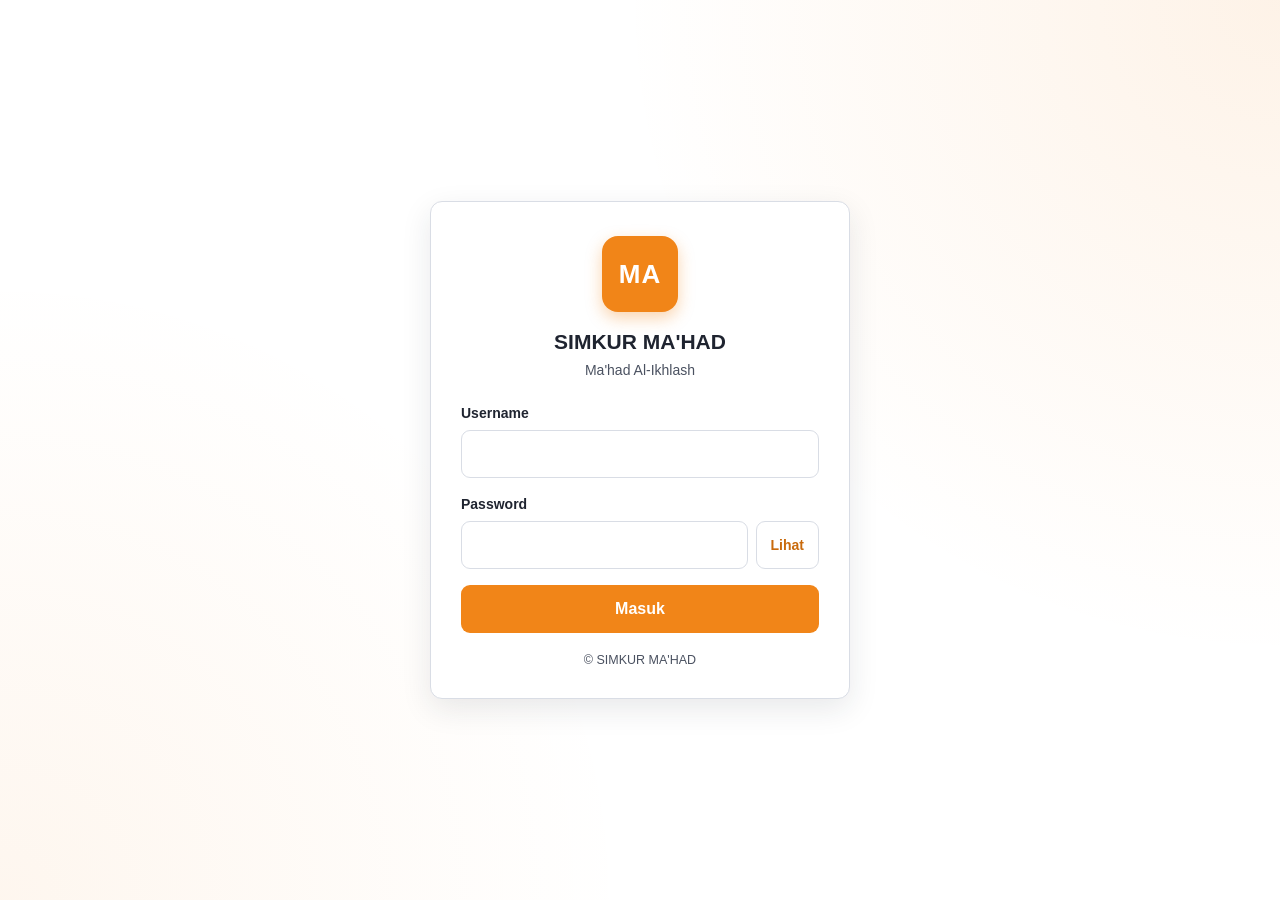
==== index.html @ 194f6f28 "first commit Co-Authored-By: Claude Sonnet 5 <noreply@anthropic.com>" ====
<!DOCTYPE html>
<html lang="id">
<head>
  <meta charset="UTF-8">
  <meta name="viewport" content="width=device-width, initial-scale=1.0, viewport-fit=cover">
  <meta name="theme-color" content="#f18518">
  <meta name="description" content="SIMKUR MA'HAD - Sistem Informasi Kurikulum & Akademik Ma'had Al-Ikhlash">
  <title>Masuk &middot; SIMKUR MA'HAD</title>
  <link rel="manifest" href="manifest.json">
  <link rel="icon" href="icons/icon-192.png">
  <link rel="apple-touch-icon" href="icons/icon-192.png">
  <link rel="stylesheet" href="css/style.css">
</head>
<body>
  <main class="auth">
    <section class="auth-card" aria-labelledby="auth-title">
      <div class="brand">
        <div class="brand-logo" aria-hidden="true">
          <!-- Placeholder logo, ganti dengan logo asli Ma'had Al-Ikhlash -->
          <span>MA</span>
        </div>
        <h1 id="auth-title" class="brand-name">SIMKUR MA'HAD</h1>
        <p class="brand-sub">Ma'had Al-Ikhlash</p>
      </div>

      <p
        id="login-error"
        class="alert alert-error"
        role="alert"
        aria-live="assertive"
        hidden
      ></p>

      <form id="login-form" novalidate>
        <div class="field">
          <label for="username">Username</label>
          <input
            type="text"
            id="username"
            name="username"
            autocomplete="username"
            autocapitalize="none"
            autocorrect="off"
            spellcheck="false"
            required
          >
        </div>

        <div class="field">
          <label for="password">Password</label>
          <div class="input-group">
            <input
              type="password"
              id="password"
              name="password"
              autocomplete="current-password"
              required
            >
            <button
              type="button"
              id="toggle-password"
              class="input-addon"
              aria-label="Tampilkan password"
              aria-pressed="false"
            >Lihat</button>
          </div>
        </div>

        <button type="submit" id="login-submit" class="btn btn-primary">
          Masuk
        </button>
      </form>

      <p class="auth-foot">&copy; SIMKUR MA'HAD</p>
    </section>
  </main>

  <script src="js/api.js"></script>
  <script src="js/app.js"></script>
  <script>
    if ('serviceWorker' in navigator) {
      window.addEventListener('load', function () {
        navigator.serviceWorker.register('sw.js').catch(function (err) {
          console.warn('Registrasi service worker gagal:', err);
        });
      });
    }
  </script>
</body>
</html>
---- css/style.css ----
/* SIMKUR MA'HAD - Login styles
 * Mobile-first, high-contrast (dipakai outdoor di lingkungan pesantren).
 * Aksen utama: #f18518
 */

:root {
  --accent: #f18518;
  --accent-dark: #c96a0c;
  --accent-darker: #a8560a;

  --ink: #1f2430;          /* teks utama, kontras tinggi vs putih */
  --ink-soft: #4a5160;
  --line: #d9dde5;

  --bg: #ffffff;
  --surface: #ffffff;
  --field-bg: #ffffff;

  --error-bg: #fde8e8;
  --error-ink: #9b1c1c;
  --error-line: #f4b4b4;

  --radius: 12px;
  --radius-sm: 9px;
  --tap: 48px;            /* > 44px minimum */
  --shadow: 0 10px 30px rgba(31, 36, 48, 0.10);
}

* {
  box-sizing: border-box;
}

html, body {
  margin: 0;
  padding: 0;
}

body {
  min-height: 100vh;
  min-height: 100dvh;
  background-color: var(--bg);
  /* motif islami halus: garis geometris tipis, tidak norak */
  background-image:
    radial-gradient(circle at 100% 0%, rgba(241, 133, 24, 0.10), transparent 42%),
    radial-gradient(circle at 0% 100%, rgba(241, 133, 24, 0.07), transparent 40%);
  background-attachment: fixed;
  color: var(--ink);
  font-family: "Segoe UI", Roboto, -apple-system, BlinkMacSystemFont, "Helvetica Neue", Arial, sans-serif;
  font-size: 16px;
  line-height: 1.5;
  -webkit-font-smoothing: antialiased;
}

.auth {
  display: flex;
  align-items: center;
  justify-content: center;
  min-height: 100vh;
  min-height: 100dvh;
  padding: 24px 16px calc(24px + env(safe-area-inset-bottom));
}

.auth-card {
  width: 100%;
  max-width: 420px;
  background: var(--surface);
  border: 1px solid var(--line);
  border-radius: var(--radius);
  box-shadow: var(--shadow);
  padding: 28px 22px 20px;
}

/* ---------- Brand ---------- */

.brand {
  text-align: center;
  margin-bottom: 22px;
}

.brand-logo {
  width: 76px;
  height: 76px;
  margin: 0 auto 14px;
  border-radius: 16px;
  background: var(--accent);
  color: #fff;
  display: flex;
  align-items: center;
  justify-content: center;
  font-weight: 700;
  font-size: 26px;
  letter-spacing: 1px;
  box-shadow: 0 6px 16px rgba(241, 133, 24, 0.35);
}

.brand-name {
  margin: 0;
  font-size: 21px;
  font-weight: 700;
  color: var(--ink);
}

.brand-sub {
  margin: 2px 0 0;
  font-size: 14px;
  color: var(--ink-soft);
}

/* ---------- Alert ---------- */

.alert {
  margin: 0 0 16px;
  padding: 12px 14px;
  border-radius: var(--radius-sm);
  font-size: 14.5px;
}

.alert-error {
  background: var(--error-bg);
  color: var(--error-ink);
  border: 1px solid var(--error-line);
}

/* ---------- Form ---------- */

.field {
  margin-bottom: 16px;
}

.field label {
  display: block;
  margin-bottom: 6px;
  font-size: 14px;
  font-weight: 600;
  color: var(--ink);
}

input[type="text"],
input[type="password"] {
  width: 100%;
  height: var(--tap);
  padding: 0 14px;
  font-size: 16px;              /* >=16px: cegah zoom otomatis di iOS */
  color: var(--ink);
  background: var(--field-bg);
  border: 1.5px solid var(--line);
  border-radius: var(--radius-sm);
  appearance: none;
}

input[type="text"]:focus,
input[type="password"]:focus {
  outline: none;
  border-color: var(--accent);
  box-shadow: 0 0 0 3px rgba(241, 133, 24, 0.25);
}

.input-group {
  display: flex;
  align-items: stretch;
  gap: 8px;
}

.input-group input {
  flex: 1 1 auto;
  min-width: 0;
}

.input-addon {
  flex: 0 0 auto;
  min-height: var(--tap);
  padding: 0 14px;
  font-size: 14px;
  font-weight: 600;
  color: var(--accent-dark);
  background: #fff;
  border: 1.5px solid var(--line);
  border-radius: var(--radius-sm);
  cursor: pointer;
}

.input-addon:hover {
  border-color: var(--accent);
}

.input-addon[aria-pressed="true"] {
  background: var(--accent);
  color: #fff;
  border-color: var(--accent);
}

/* ---------- Buttons ---------- */

.btn {
  display: block;
  width: 100%;
  min-height: var(--tap);
  padding: 12px 16px;
  font-size: 16px;
  font-weight: 700;
  border: none;
  border-radius: var(--radius-sm);
  cursor: pointer;
}

.btn-primary {
  background: var(--accent);
  color: #fff;
}

.btn-primary:hover {
  background: var(--accent-dark);
}

.btn-primary:active {
  background: var(--accent-darker);
}

.btn-primary:focus-visible {
  outline: 3px solid var(--accent-darker);
  outline-offset: 2px;
}

.btn-primary:disabled {
  opacity: 0.65;
  cursor: default;
}

/* ---------- Footer ---------- */

.auth-foot {
  margin: 18px 0 4px;
  text-align: center;
  font-size: 12.5px;
  color: var(--ink-soft);
}

@media (min-width: 480px) {
  .auth-card {
    padding: 34px 30px 24px;
  }
}
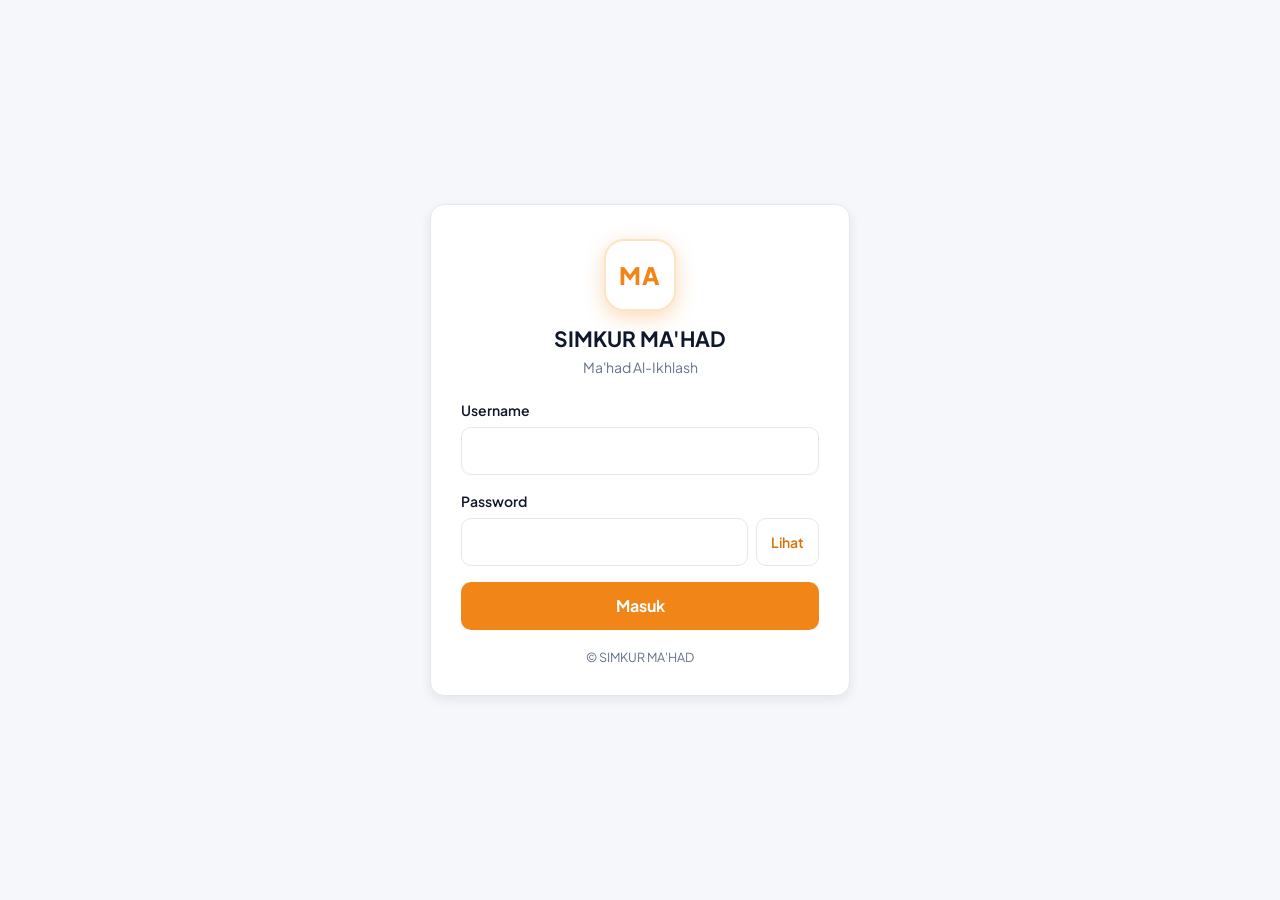
==== commit a13c83a2: "feat: tahap 4 - terapkan tokens.css + layout shell sidebar/topbar/bottomnav - css/tokens.css: token " ====
--- a/index.html
+++ b/index.html
@@ -9,6 +9,10 @@
   <link rel="manifest" href="manifest.json">
   <link rel="icon" href="icons/icon-192.png">
   <link rel="apple-touch-icon" href="icons/icon-192.png">
+  <link rel="preconnect" href="https://fonts.googleapis.com">
+  <link rel="preconnect" href="https://fonts.gstatic.com" crossorigin>
+  <link href="https://fonts.googleapis.com/css2?family=Plus+Jakarta+Sans:wght@400;500;600;700;800&display=swap" rel="stylesheet">
+  <link rel="stylesheet" href="css/tokens.css">
   <link rel="stylesheet" href="css/style.css">
 </head>
 <body>
--- a/css/tokens.css
+++ b/css/tokens.css
@@ -0,0 +1,30 @@
+:root{
+  --p:#10b981;--p2:#059669;--pd:#047857;--pl:#d1fae5;--pxl:#ecfdf5;
+  --brand:#f18518;--brand2:#d9720a;--brandd:#b85f00;--brandl:#ffe4c2;--brandxl:#fff4e6;--brandk:#2b2b2b;
+  --b:#3b82f6;--bl:#dbeafe;--bxl:#eff6ff;
+  --y:#f59e0b;--yl:#fef3c7;--yxl:#fffbeb;
+  --r:#ef4444;--rl:#fee2e2;--rxl:#fef2f2;
+  --n1:#0f172a;--n2:#1e293b;--n3:#475569;--n4:#64748b;--n5:#94a3b8;--n6:#cbd5e1;--n7:#e2e8f0;--n8:#f1f5f9;--n9:#f8fafc;--nw:#fff;
+  --r10:10px;--r14:14px;--r18:18px;--r22:22px;
+  --sh1:0 1px 3px rgba(15,23,42,.06);--sh2:0 4px 12px rgba(15,23,42,.08);--sh3:0 8px 24px rgba(15,23,42,.1);
+}
+*{box-sizing:border-box;-webkit-tap-highlight-color:transparent}
+html,body{margin:0;padding:0;font-family:'Plus Jakarta Sans',-apple-system,system-ui,sans-serif;background:#f5f7fb;color:var(--n1);font-size:14px;line-height:1.5;-webkit-font-smoothing:antialiased}
+button{font-family:inherit;font-size:inherit;cursor:pointer;border:none;background:none;color:inherit}
+a{color:inherit;text-decoration:none}
+.app{display:flex;min-height:100vh}
+.side{width:240px;background:#fff;border-right:1px solid var(--n7);display:flex;flex-direction:column;padding:24px 16px;position:sticky;top:0;height:100vh;flex-shrink:0}
+.main{flex:1;padding:24px 32px 40px;overflow-x:hidden;min-width:0}
+.brand-logo{width:72px;height:72px;background:#fff;border-radius:20px;display:flex;align-items:center;justify-content:center;margin:0 auto 12px;box-shadow:0 6px 20px rgba(241,133,24,.3);border:2px solid var(--brandl);overflow:hidden}
+.snav{display:flex;align-items:center;gap:12px;padding:12px 14px;border-radius:12px;font-weight:600;font-size:14px;color:var(--n3);width:100%}
+.snav.on{background:linear-gradient(135deg,var(--brand) 0%,var(--brand2) 100%);color:#fff;box-shadow:0 4px 12px rgba(241,133,24,.35)}
+.topbar{display:none;position:sticky;top:0;background:#fff;border-bottom:1px solid var(--n7);padding:12px 16px;align-items:center;justify-content:space-between}
+.bottomnav{display:none;position:fixed;bottom:0;left:0;right:0;background:#fff;border-top:1px solid var(--n7);padding:6px 0 max(6px,env(safe-area-inset-bottom));justify-content:space-around}
+.bnv{display:flex;flex-direction:column;align-items:center;gap:2px;padding:6px 10px;color:var(--n4);font-size:10px;font-weight:600;min-width:60px;border-radius:10px}
+.bnv.on{color:var(--p)}
+@media(max-width:1023px){
+  .side{display:none}
+  .topbar{display:flex}
+  .bottomnav{display:flex}
+  .main{padding:16px 16px 90px}
+}
--- a/css/style.css
+++ b/css/style.css
@@ -1,54 +1,38 @@
-/* SIMKUR MA'HAD - Login styles
- * Mobile-first, high-contrast (dipakai outdoor di lingkungan pesantren).
- * Aksen utama: #f18518
+/* SIMKUR MA'HAD - override per-halaman
+ * Dasar (warna, font, layout shell) ada di css/tokens.css.
+ * File ini hanya menambah gaya khusus login + komponen dashboard.
+ * Semua nilai aksen/radius menunjuk ke token, jangan hardcode #f18518.
  */
 
 :root {
-  --accent: #f18518;
-  --accent-dark: #c96a0c;
-  --accent-darker: #a8560a;
-
-  --ink: #1f2430;          /* teks utama, kontras tinggi vs putih */
-  --ink-soft: #4a5160;
-  --line: #d9dde5;
-
-  --bg: #ffffff;
-  --surface: #ffffff;
-  --field-bg: #ffffff;
+  /* alias supaya kode lama tetap jalan, tapi sumbernya token resmi */
+  --accent: var(--brand);
+  --accent-dark: var(--brand2);
+  --accent-darker: var(--brandd);
+  --accent-ring: var(--brandl);
+
+  --ink: var(--n1);
+  --ink-soft: var(--n4);
+  --line: var(--n7);
+
+  --bg: var(--nw);
+  --surface: var(--nw);
+  --field-bg: var(--nw);
 
   --error-bg: #fde8e8;
   --error-ink: #9b1c1c;
   --error-line: #f4b4b4;
 
-  --radius: 12px;
-  --radius-sm: 9px;
+  --radius: var(--r14);
+  --radius-sm: var(--r10);
   --tap: 48px;            /* > 44px minimum */
-  --shadow: 0 10px 30px rgba(31, 36, 48, 0.10);
-}
-
-* {
-  box-sizing: border-box;
-}
-
-html, body {
-  margin: 0;
-  padding: 0;
+  --shadow: var(--sh2);
 }
 
 body {
   min-height: 100vh;
   min-height: 100dvh;
-  background-color: var(--bg);
-  /* motif islami halus: garis geometris tipis, tidak norak */
-  background-image:
-    radial-gradient(circle at 100% 0%, rgba(241, 133, 24, 0.10), transparent 42%),
-    radial-gradient(circle at 0% 100%, rgba(241, 133, 24, 0.07), transparent 40%);
-  background-attachment: fixed;
-  color: var(--ink);
-  font-family: "Segoe UI", Roboto, -apple-system, BlinkMacSystemFont, "Helvetica Neue", Arial, sans-serif;
-  font-size: 16px;
-  line-height: 1.5;
-  -webkit-font-smoothing: antialiased;
+  color: var(--ink);
 }
 
 .auth {
@@ -77,20 +61,12 @@
   margin-bottom: 22px;
 }
 
-.brand-logo {
-  width: 76px;
-  height: 76px;
-  margin: 0 auto 14px;
-  border-radius: 16px;
-  background: var(--accent);
-  color: #fff;
-  display: flex;
-  align-items: center;
-  justify-content: center;
-  font-weight: 700;
-  font-size: 26px;
+/* .brand-logo container: lihat css/tokens.css. Di sini hanya isi teks placeholder. */
+.brand-logo span {
+  font-weight: 800;
+  font-size: 24px;
   letter-spacing: 1px;
-  box-shadow: 0 6px 16px rgba(241, 133, 24, 0.35);
+  color: var(--brand);
 }
 
 .brand-name {
@@ -152,7 +128,7 @@
 input[type="password"]:focus {
   outline: none;
   border-color: var(--accent);
-  box-shadow: 0 0 0 3px rgba(241, 133, 24, 0.25);
+  box-shadow: 0 0 0 3px var(--accent-ring);
 }
 
 .input-group {
@@ -240,3 +216,356 @@
     padding: 34px 30px 24px;
   }
 }
+
+/* =========================================================
+   SHELL: sidebar / topbar / bottomnav
+   (layout dasar .app/.side/.main/.topbar/.bottomnav ada di tokens.css)
+   ========================================================= */
+
+.main {
+  max-width: 960px;
+}
+
+/* --- sidebar --- */
+.side-brand {
+  text-align: center;
+  margin-bottom: 22px;
+}
+
+.side-brand .brand-name {
+  font-size: 14px;
+  margin-top: 2px;
+}
+
+.side-brand .brand-sub {
+  font-size: 12px;
+}
+
+.side-nav {
+  display: flex;
+  flex-direction: column;
+  gap: 4px;
+}
+
+.side-foot {
+  margin-top: auto;
+  padding-top: 16px;
+  border-top: 1px solid var(--n8);
+}
+
+.snav {
+  cursor: pointer;
+}
+
+.snav:hover:not(.on) {
+  background: var(--n9);
+  color: var(--n1);
+}
+
+.snav .ic {
+  font-size: 17px;
+  line-height: 1;
+  width: 20px;
+  text-align: center;
+}
+
+/* --- topbar (HP) --- */
+.topbar {
+  z-index: 20;
+}
+
+.topbar .tb-who {
+  min-width: 0;
+}
+
+.topbar .tb-who strong {
+  display: block;
+  font-size: 14px;
+  font-weight: 700;
+  line-height: 1.2;
+  white-space: nowrap;
+  overflow: hidden;
+  text-overflow: ellipsis;
+}
+
+.topbar .tb-who span {
+  font-size: 11px;
+  font-weight: 600;
+  color: var(--n4);
+  text-transform: capitalize;
+}
+
+.topbar .brand-logo {
+  width: 34px;
+  height: 34px;
+  border-radius: 10px;
+  margin: 0;
+  box-shadow: none;
+}
+
+.topbar .brand-logo span {
+  font-size: 13px;
+}
+
+/* --- bottomnav (HP) --- */
+.bottomnav {
+  z-index: 20;
+}
+
+.bnv .ic {
+  font-size: 18px;
+  line-height: 1;
+}
+
+.bnv:active {
+  background: var(--n9);
+}
+
+/* --- tombol keluar (dipakai di sidebar & topbar, bg terang) --- */
+.btn-logout {
+  flex: 0 0 auto;
+  min-height: 40px;
+  padding: 8px 14px;
+  font-size: 13px;
+  font-weight: 700;
+  color: var(--brand);
+  background: var(--brandxl);
+  border: 1px solid var(--brandl);
+  border-radius: var(--radius-sm);
+  cursor: pointer;
+}
+
+.btn-logout:hover {
+  background: var(--brandl);
+}
+
+.side-foot .btn-logout {
+  width: 100%;
+  min-height: 44px;
+}
+
+/* =========================================================
+   KARTU & KOMPONEN SECTION
+   ========================================================= */
+
+.card {
+  background: var(--surface);
+  border: 1px solid var(--line);
+  border-radius: var(--radius);
+  box-shadow: var(--shadow);
+  padding: 16px 16px 18px;
+  margin-bottom: 16px;
+}
+
+.card > h2 {
+  margin: 0 0 12px;
+  font-size: 16px;
+  font-weight: 700;
+  color: var(--ink);
+}
+
+.card > h2 .hint {
+  display: block;
+  font-size: 12.5px;
+  font-weight: 400;
+  color: var(--ink-soft);
+}
+
+select,
+textarea {
+  width: 100%;
+  font-size: 16px;
+  color: var(--ink);
+  background: var(--field-bg);
+  border: 1.5px solid var(--line);
+  border-radius: var(--radius-sm);
+  appearance: none;
+}
+
+select {
+  height: var(--tap);
+  padding: 0 14px;
+}
+
+textarea {
+  min-height: 84px;
+  padding: 10px 14px;
+  line-height: 1.45;
+  resize: vertical;
+}
+
+input[type="number"] {
+  width: 100%;
+  height: var(--tap);
+  padding: 0 12px;
+  font-size: 16px;
+  color: var(--ink);
+  background: var(--field-bg);
+  border: 1.5px solid var(--line);
+  border-radius: var(--radius-sm);
+  appearance: none;
+}
+
+select:focus,
+textarea:focus,
+input[type="number"]:focus {
+  outline: none;
+  border-color: var(--accent);
+  box-shadow: 0 0 0 3px var(--accent-ring);
+}
+
+.btn-block {
+  display: block;
+  width: 100%;
+  min-height: var(--tap);
+  margin-top: 4px;
+  padding: 12px 16px;
+  font-size: 16px;
+  font-weight: 700;
+  color: #fff;
+  background: var(--accent);
+  border: none;
+  border-radius: var(--radius-sm);
+  cursor: pointer;
+}
+
+.btn-block:hover { background: var(--accent-dark); }
+.btn-block:active { background: var(--accent-darker); }
+.btn-block:disabled { opacity: 0.65; cursor: default; }
+
+/* baris santri untuk input nilai */
+.santri-row {
+  display: flex;
+  align-items: center;
+  gap: 10px;
+  padding: 8px 0;
+  border-bottom: 1px solid var(--line);
+}
+
+.santri-row:last-child { border-bottom: none; }
+
+.santri-row .nama {
+  flex: 1 1 auto;
+  min-width: 0;
+  font-size: 14.5px;
+}
+
+.santri-row input[type="number"] {
+  flex: 0 0 88px;
+  width: 88px;
+  text-align: center;
+}
+
+/* status kecil di bawah tombol simpan */
+.status-msg {
+  margin: 10px 0 0;
+  font-size: 14px;
+  padding: 10px 12px;
+  border-radius: var(--radius-sm);
+}
+.status-msg.ok  { background: var(--pxl); color: var(--pd); border: 1px solid var(--pl); }
+.status-msg.err { background: var(--error-bg); color: var(--error-ink); border: 1px solid var(--error-line); }
+.status-msg.info { background: var(--n9); color: var(--ink-soft); border: 1px solid var(--line); }
+
+/* tabel sederhana */
+.table-wrap {
+  overflow-x: auto;
+  -webkit-overflow-scrolling: touch;
+}
+
+table.simple {
+  width: 100%;
+  border-collapse: collapse;
+  font-size: 14px;
+}
+
+table.simple th,
+table.simple td {
+  padding: 8px 10px;
+  border: 1px solid var(--line);
+  text-align: left;
+  white-space: nowrap;
+}
+
+table.simple th {
+  background: var(--brandxl);
+  color: var(--ink);
+  font-weight: 700;
+}
+
+/* list nilai (ortu) */
+.nilai-item {
+  display: flex;
+  align-items: baseline;
+  justify-content: space-between;
+  gap: 12px;
+  padding: 10px 0;
+  border-bottom: 1px solid var(--line);
+}
+.nilai-item:last-child { border-bottom: none; }
+.nilai-item .mapel { font-size: 14.5px; color: var(--ink); }
+.nilai-item .angka { font-size: 18px; font-weight: 700; color: var(--accent-dark); }
+
+.field + .field { margin-top: 2px; }
+
+.form-grid {
+  display: grid;
+  grid-template-columns: 1fr 1fr;
+  gap: 10px;
+}
+.form-grid .full { grid-column: 1 / -1; }
+
+details.raw {
+  margin-top: 12px;
+  font-size: 12.5px;
+  color: var(--ink-soft);
+}
+details.raw pre {
+  overflow-x: auto;
+  background: #f5f6f8;
+  border: 1px solid var(--line);
+  border-radius: 8px;
+  padding: 10px;
+}
+
+/* Card yang bisa dilipat (collapsible section) */
+details.card > summary {
+  cursor: pointer;
+  list-style: none;
+  display: flex;
+  align-items: center;
+  justify-content: space-between;
+  gap: 10px;
+  font-size: 16px;
+  font-weight: 700;
+  color: var(--ink);
+  min-height: 28px;
+}
+details.card > summary::-webkit-details-marker { display: none; }
+details.card > summary::after {
+  content: "\25BE";
+  color: var(--accent-dark);
+  font-size: 14px;
+  transition: transform 0.15s ease;
+}
+details.card[open] > summary::after { transform: rotate(180deg); }
+details.card > summary + * { margin-top: 14px; }
+
+.subhead {
+  margin: 14px 0 6px;
+  font-size: 12.5px;
+  font-weight: 700;
+  letter-spacing: 0.03em;
+  text-transform: uppercase;
+  color: var(--ink-soft);
+}
+.subhead:first-child { margin-top: 0; }
+
+ul.list-plain {
+  margin: 0;
+  padding-left: 18px;
+  font-size: 14px;
+}
+ul.list-plain li { margin: 3px 0; }
+
+.muted { color: var(--ink-soft); font-style: italic; }
